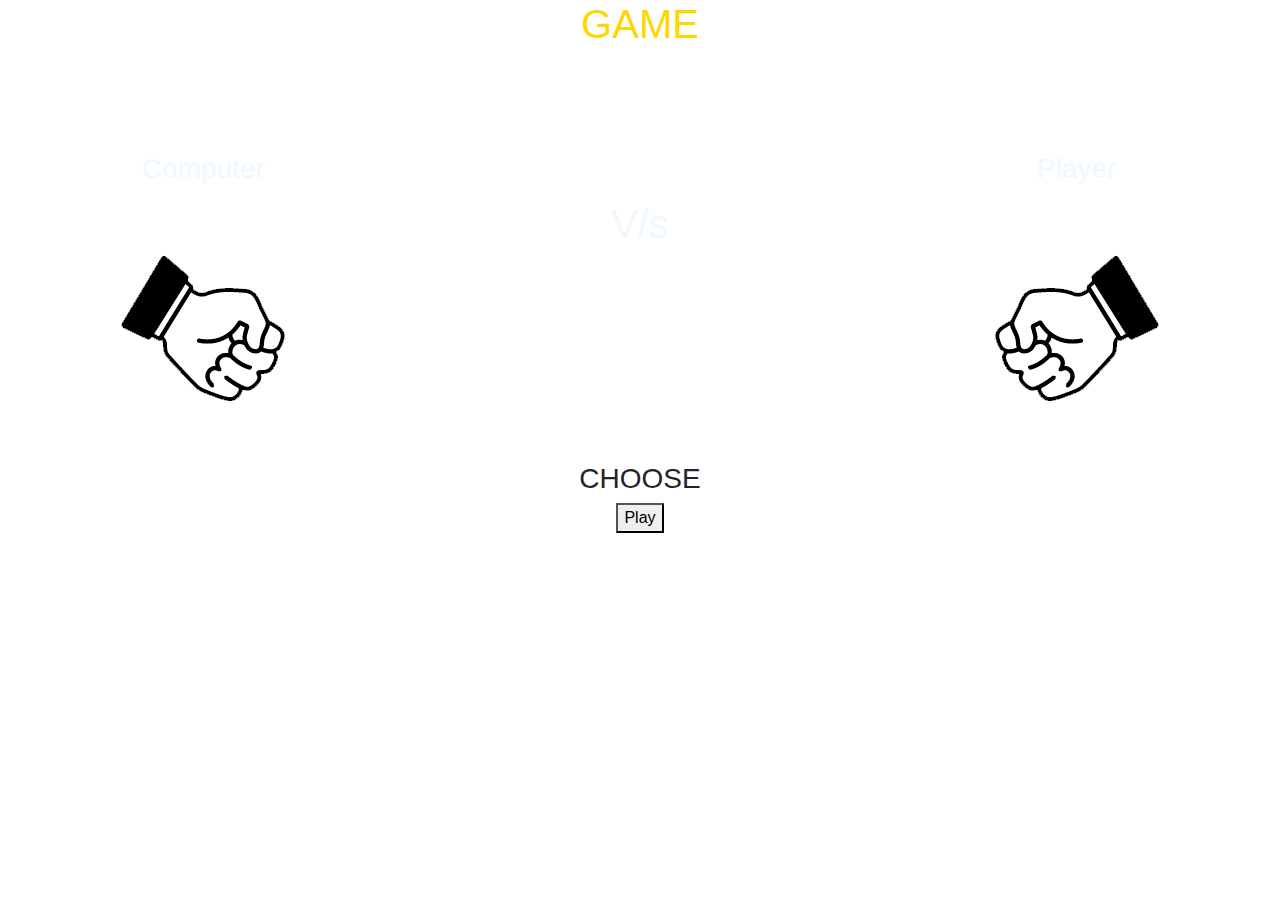
==== index.html @ ac8e4617 "game" ====
<!doctype html>
<html>

<head>
<meta charset="utf-8">
    <meta name="viewport" content="width=device-width, initial-scale=1.0">
    <link rel="stylesheet" href="animate.css-master/animate.min.css">
     <link rel="stylesheet" href="bootstrap-4.4.1-dist/css/bootstrap.min.css">
<script type="text/javascript" src="Brython-3.8.8/brython.js"></script>
<script type="text/javascript" src="Brython-3.8.8/brython_stdlib.js"></script>
</head>
    <style>
        .backimg{
            background-image: url('./black-and-silver-film-camera-on-brown-wooden-surface-733853.jpg');
	background-size: cover;
          overflow-x: hidden;  
height: 100vh;
	background-attachment: fixed;
	position: relative;
        }
    
    
    
    </style>

<body onload="brython()">
    <div class="contatiner backimg">
        
    <center>
        <h1 style="color: gold" >GAME</h1>
        
        </center>
        <br><br><br><br>
        <center>
        <div class="row">
            <div class="col-4">
                <h3 style="color: aliceblue">Computer</h3>
           <img src="img/rockcom.png" style="display: block" id="czone4"class="img-fluid animated infinite bounce " >
                <img src="img/rockcom.png" style="display: none" id="czone1"class="img-fluid" >
                 <img src="img/papercom.png" id="czone2" class="img-fluid" style="display: none" >
                 <img src="img/scissorscom.png" id="czone3" class="img-fluid" style="display: none" >
            
            </div>
             <div class="col-4">
                 <center>
                     <br><br>
            <h1 style="color: aliceblue">V/s</h1></center>
            
            </div>
             <div class="col-4">
                 <h3 style="color: aliceblue">Player</h3>
                 <img src="img/rock.png" style="display: block" id="zone4"class="img-fluid animated infinite bounce " >
                <img src="img/rock.png" id="zone1" style="display: none" class="img-fluid">
                 <img src="img/paper.png" id="zone2"  style="display: none" class="img-fluid"  >
                 <img src="img/scissors.png" id="zone3" class="img-fluid" style="display: none" >
            
            </div>
        
        </div>
            <h3>CHOOSE</h3>
            
            <div class="row">
            <div class="col-4">
          <button class="rock" style="display: none" id="button1">Stone</button>
          
        </div>
                <div class="col-4">
          <button class="paper"  id="button4">Play</button>
          <button class="paper"  style="display: none" id="button2">Paper</button>
          
        </div>
                <div class="col-4">
          
          <button class="scissors" style="display: none" id="button3">Scissors</button>
        </div>
    </div>
        
        
        
        
    
    </center>
    
    </div>
<script type="text/python">
from browser import bind, document
import random
@bind("#button4", "click")
def change(event):
    document["button1"].style.display = "block"
    document["button2"].style.display = "block"
    document["button3"].style.display = "block"
    document["button4"].style.display = "none"
    document["czone4"].style.display = "block"
    document["zone4"].style.display = "block"
    document["czone1"].style.display = "none"
    document["czone2"].style.display = "none"
    document["czone3"].style.display = "none"
    document["zone1"].style.display = "none"
    document["zone2"].style.display = "none"
    document["zone3"].style.display = "none"
    
@bind("#button1", "click")

def change(event):
    display = document["czone4"].style.display
    document["czone4"].style.display = "none"
    display = document["zone4"].style.display
    document["zone4"].style.display = "none"
    comp_choice=random.randint(1,3)
    playerchoice=1
    document["button1"].bind("click", lambda ev: print(comp_choice))
    if comp_choice==1:
        display = document["czone1"].style.display
        document["czone1"].style.display = "block" if display == "none" else "block"
        document["czone2"].style.display = "none"
        document["czone3"].style.display = "none"
    if comp_choice==2:
        display = document["czone2"].style.display
        document["czone2"].style.display = "block" if display == "none" else "block"
        document["czone1"].style.display = "none"
        document["czone3"].style.display = "none"
    if comp_choice==3:
        display = document["czone3"].style.display
        document["czone3"].style.display = "block" if display == "none" else "block"
        document["czone1"].style.display = "none"
        document["czone2"].style.display = "none"
    display = document["zone1"].style.display
    document["zone1"].style.display = "block" if display == "none" else "block"
    document["zone2"].style.display = "none"
    document["zone3"].style.display = "none"
    document["button1"].style.display = "none"
    document["button2"].style.display = "none"
    document["button3"].style.display = "none"
    document["button4"].style.display = "block"
@bind("#button2", "click")
def change(event):
    display = document["czone4"].style.display
    document["czone4"].style.display = "none"
    display = document["zone4"].style.display
    document["zone4"].style.display = "none"
    comp_choice=random.randint(1,3)
    playerchoice=2
    document["button2"].bind("click", lambda ev: print(comp_choice))
    if comp_choice==1:
        display = document["czone1"].style.display
        document["czone1"].style.display = "block" if display == "none" else "block"
        document["czone2"].style.display = "none"
        document["czone3"].style.display = "none"
    if comp_choice==2:
        display = document["czone2"].style.display
        document["czone2"].style.display = "block" if display == "none" else "block"
        document["czone1"].style.display = "none"
        document["czone3"].style.display = "none"
    if comp_choice==3:
        display = document["czone3"].style.display
        document["czone3"].style.display = "block" if display == "none" else "block"
        document["czone1"].style.display = "none"
        document["czone2"].style.display = "none"
    display = document["zone2"].style.display
    document["zone2"].style.display = "block" if display == "none" else "block"
    document["zone1"].style.display = "none"
    document["zone3"].style.display = "none"
    document["button1"].style.display = "none"
    document["button2"].style.display = "none"
    document["button3"].style.display = "none"
    document["button4"].style.display = "block"
@bind("#button3", "click")
def change(event):
    display = document["czone4"].style.display
    document["czone4"].style.display = "none"
    display = document["zone4"].style.display
    document["zone4"].style.display = "none"
    comp_choice=random.randint(1,3)
    playerchoice=1
    document["button3"].bind("click", lambda ev: print(comp_choice))
    if comp_choice==1:
        display = document["czone1"].style.display
        document["czone1"].style.display = "block" if display == "none" else "block"
        document["czone2"].style.display = "none"
        document["czone3"].style.display = "none"
    if comp_choice==2:
        display = document["czone2"].style.display
        document["czone2"].style.display = "block" if display == "none" else "block"
        document["czone1"].style.display = "none"
        document["czone3"].style.display = "none"
    if comp_choice==3:
        display = document["czone3"].style.display
        document["czone3"].style.display = "block" if display == "none" else "block"
        document["czone1"].style.display = "none"
        document["czone2"].style.display = "none"
    display = document["zone3"].style.display
    document["zone3"].style.display = "block" if display == "none" else "block"
    document["zone1"].style.display = "none"
    document["zone2"].style.display = "none"
    document["button1"].style.display = "none"
    document["button2"].style.display = "none"
    document["button3"].style.display = "none"
    document["button4"].style.display = "block"
    
</script>
</body>

</html>
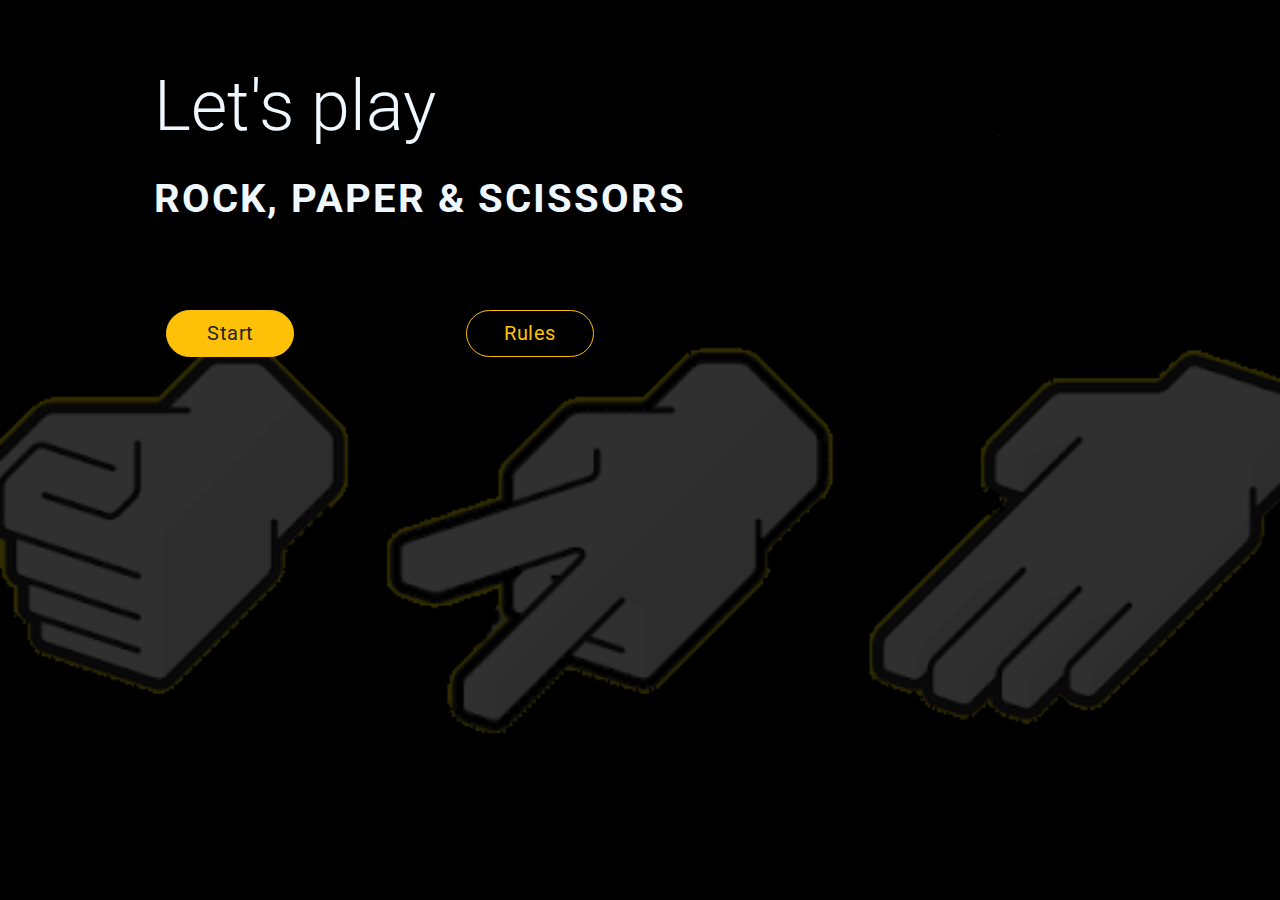
==== commit f71ba892: "update" ====
--- a/index.html
+++ b/index.html
@@ -1,204 +1,28 @@
-<!doctype html>
-<html>
-
-<head>
-<meta charset="utf-8">
-    <meta name="viewport" content="width=device-width, initial-scale=1.0">
-    <link rel="stylesheet" href="animate.css-master/animate.min.css">
-     <link rel="stylesheet" href="bootstrap-4.4.1-dist/css/bootstrap.min.css">
-<script type="text/javascript" src="Brython-3.8.8/brython.js"></script>
-<script type="text/javascript" src="Brython-3.8.8/brython_stdlib.js"></script>
-</head>
-    <style>
-        .backimg{
-            background-image: url('./black-and-silver-film-camera-on-brown-wooden-surface-733853.jpg');
-	background-size: cover;
-          overflow-x: hidden;  
-height: 100vh;
-	background-attachment: fixed;
-	position: relative;
-        }
+<!DOCTYPE html>
+<html lang="en">
+    <meta charset="utf-8">
     
+    <head>
+        <link rel="stylesheet" type="text/css" href="css/bootstrap.min.css">
+        <link rel="stylesheet" type="text/css" href="css/style.css">
+        <link rel="stylesheet" type="text/css" href="css/queries1.css">
+        <link href="https://fonts.googleapis.com/css2?family=Roboto:wght@300;400&display=swap" rel="stylesheet">
+        <title>Game</title>
+    </head>
     
+    <body>
+        <div class="container-fluid">
+            <header class="header">
+                <div class="intro">
+                    <h1>Let&#39;s play </h1>
+                    <h2 class="header2"><b>ROCK, PAPER &amp; SCISSORS</b></h2>        
+                </div>            
+                <a class="btn btn-warning b" href="game.html">Start</a>
+                <a class="btn btn-outline-warning a" href="rules.html">Rules</a>
+            </header>
+        </div>
+        <script src="js/bootstrap.min.js"></script>
+        <script src="js/script.js"></script>
+    </body>
     
-    </style>
-
-<body onload="brython()">
-    <div class="contatiner backimg">
-        
-    <center>
-        <h1 style="color: gold" >GAME</h1>
-        
-        </center>
-        <br><br><br><br>
-        <center>
-        <div class="row">
-            <div class="col-4">
-                <h3 style="color: aliceblue">Computer</h3>
-           <img src="img/rockcom.png" style="display: block" id="czone4"class="img-fluid animated infinite bounce " >
-                <img src="img/rockcom.png" style="display: none" id="czone1"class="img-fluid" >
-                 <img src="img/papercom.png" id="czone2" class="img-fluid" style="display: none" >
-                 <img src="img/scissorscom.png" id="czone3" class="img-fluid" style="display: none" >
-            
-            </div>
-             <div class="col-4">
-                 <center>
-                     <br><br>
-            <h1 style="color: aliceblue">V/s</h1></center>
-            
-            </div>
-             <div class="col-4">
-                 <h3 style="color: aliceblue">Player</h3>
-                 <img src="img/rock.png" style="display: block" id="zone4"class="img-fluid animated infinite bounce " >
-                <img src="img/rock.png" id="zone1" style="display: none" class="img-fluid">
-                 <img src="img/paper.png" id="zone2"  style="display: none" class="img-fluid"  >
-                 <img src="img/scissors.png" id="zone3" class="img-fluid" style="display: none" >
-            
-            </div>
-        
-        </div>
-            <h3>CHOOSE</h3>
-            
-            <div class="row">
-            <div class="col-4">
-          <button class="rock" style="display: none" id="button1">Stone</button>
-          
-        </div>
-                <div class="col-4">
-          <button class="paper"  id="button4">Play</button>
-          <button class="paper"  style="display: none" id="button2">Paper</button>
-          
-        </div>
-                <div class="col-4">
-          
-          <button class="scissors" style="display: none" id="button3">Scissors</button>
-        </div>
-    </div>
-        
-        
-        
-        
-    
-    </center>
-    
-    </div>
-<script type="text/python">
-from browser import bind, document
-import random
-@bind("#button4", "click")
-def change(event):
-    document["button1"].style.display = "block"
-    document["button2"].style.display = "block"
-    document["button3"].style.display = "block"
-    document["button4"].style.display = "none"
-    document["czone4"].style.display = "block"
-    document["zone4"].style.display = "block"
-    document["czone1"].style.display = "none"
-    document["czone2"].style.display = "none"
-    document["czone3"].style.display = "none"
-    document["zone1"].style.display = "none"
-    document["zone2"].style.display = "none"
-    document["zone3"].style.display = "none"
-    
-@bind("#button1", "click")
-
-def change(event):
-    display = document["czone4"].style.display
-    document["czone4"].style.display = "none"
-    display = document["zone4"].style.display
-    document["zone4"].style.display = "none"
-    comp_choice=random.randint(1,3)
-    playerchoice=1
-    document["button1"].bind("click", lambda ev: print(comp_choice))
-    if comp_choice==1:
-        display = document["czone1"].style.display
-        document["czone1"].style.display = "block" if display == "none" else "block"
-        document["czone2"].style.display = "none"
-        document["czone3"].style.display = "none"
-    if comp_choice==2:
-        display = document["czone2"].style.display
-        document["czone2"].style.display = "block" if display == "none" else "block"
-        document["czone1"].style.display = "none"
-        document["czone3"].style.display = "none"
-    if comp_choice==3:
-        display = document["czone3"].style.display
-        document["czone3"].style.display = "block" if display == "none" else "block"
-        document["czone1"].style.display = "none"
-        document["czone2"].style.display = "none"
-    display = document["zone1"].style.display
-    document["zone1"].style.display = "block" if display == "none" else "block"
-    document["zone2"].style.display = "none"
-    document["zone3"].style.display = "none"
-    document["button1"].style.display = "none"
-    document["button2"].style.display = "none"
-    document["button3"].style.display = "none"
-    document["button4"].style.display = "block"
-@bind("#button2", "click")
-def change(event):
-    display = document["czone4"].style.display
-    document["czone4"].style.display = "none"
-    display = document["zone4"].style.display
-    document["zone4"].style.display = "none"
-    comp_choice=random.randint(1,3)
-    playerchoice=2
-    document["button2"].bind("click", lambda ev: print(comp_choice))
-    if comp_choice==1:
-        display = document["czone1"].style.display
-        document["czone1"].style.display = "block" if display == "none" else "block"
-        document["czone2"].style.display = "none"
-        document["czone3"].style.display = "none"
-    if comp_choice==2:
-        display = document["czone2"].style.display
-        document["czone2"].style.display = "block" if display == "none" else "block"
-        document["czone1"].style.display = "none"
-        document["czone3"].style.display = "none"
-    if comp_choice==3:
-        display = document["czone3"].style.display
-        document["czone3"].style.display = "block" if display == "none" else "block"
-        document["czone1"].style.display = "none"
-        document["czone2"].style.display = "none"
-    display = document["zone2"].style.display
-    document["zone2"].style.display = "block" if display == "none" else "block"
-    document["zone1"].style.display = "none"
-    document["zone3"].style.display = "none"
-    document["button1"].style.display = "none"
-    document["button2"].style.display = "none"
-    document["button3"].style.display = "none"
-    document["button4"].style.display = "block"
-@bind("#button3", "click")
-def change(event):
-    display = document["czone4"].style.display
-    document["czone4"].style.display = "none"
-    display = document["zone4"].style.display
-    document["zone4"].style.display = "none"
-    comp_choice=random.randint(1,3)
-    playerchoice=1
-    document["button3"].bind("click", lambda ev: print(comp_choice))
-    if comp_choice==1:
-        display = document["czone1"].style.display
-        document["czone1"].style.display = "block" if display == "none" else "block"
-        document["czone2"].style.display = "none"
-        document["czone3"].style.display = "none"
-    if comp_choice==2:
-        display = document["czone2"].style.display
-        document["czone2"].style.display = "block" if display == "none" else "block"
-        document["czone1"].style.display = "none"
-        document["czone3"].style.display = "none"
-    if comp_choice==3:
-        display = document["czone3"].style.display
-        document["czone3"].style.display = "block" if display == "none" else "block"
-        document["czone1"].style.display = "none"
-        document["czone2"].style.display = "none"
-    display = document["zone3"].style.display
-    document["zone3"].style.display = "block" if display == "none" else "block"
-    document["zone1"].style.display = "none"
-    document["zone2"].style.display = "none"
-    document["button1"].style.display = "none"
-    document["button2"].style.display = "none"
-    document["button3"].style.display = "none"
-    document["button4"].style.display = "block"
-    
-</script>
-</body>
-
-</html>+    <!-- The above linked script file is empty. Copy your code there -->--- a/css/style.css
+++ b/css/style.css
@@ -0,0 +1,94 @@
+html{
+    font-family: "Lato", sans-serif;
+    font-size: 20px;
+    text-rendering: optimizeLegibility;
+    font-weight: 300;
+}
+
+*{
+    padding: 0;
+    margin: 0;
+    box-sizing: border-box;
+}
+
+.container-fluid{
+   padding: 0;
+}
+
+/* For the index file */
+header{
+    background-image:linear-gradient(rgba(0, 0, 0, 0.81),rgba(0, 0, 0,0.81)), url(img/images.png);
+    background-size: cover;
+    background-attachment: fixed;
+    background-position: center;
+    height: 100vh;
+}
+
+
+/* ------ Headings ---------- */
+
+h1{
+    color: aliceblue;
+    font-size: 350%;
+    font-weight: 300;
+}
+.header2{
+    color: aliceblue;
+    font-weight: 400;
+    letter-spacing: 2px;
+    padding-top: 1.5%
+}
+
+.intro{
+    padding-top: 5%;
+    padding-left: 12%;
+}
+
+/* ------ Buttons ---------- */
+
+.btn{
+    border-radius: 200px;
+    width: 10%;
+    margin-top: 6%;
+    margin-left: 13%;
+    border-width: 1.5px;
+    letter-spacing: 0.5px;
+    text-decoration: none;
+}
+.a,.b{transition: all 0.5s}
+
+.b:active,.b:hover{
+    background-color:rgba(0, 0, 0,0.81);
+    color: aliceblue;
+    border-color: aliceblue;
+}
+
+/*------ The styling for rules pages starts from here ----*/
+
+
+
+
+.header1{
+    background-image:linear-gradient(rgba(0, 0, 0, 0.93),rgba(0, 0, 0,0.93))
+}
+
+.rule2{
+    padding-top: 0.5%;
+    margin-left: 33%;
+    font-size: 70%;
+    font-weight: 500;
+}
+
+.rule2:after{
+    display: block;
+    height: 3px;
+    background-color: yellow;
+    content: " ";
+    width: 130px;
+    margin: 3px 0;
+}
+
+.rule3{
+    width: 70%;
+    margin: 2% auto;
+}
--- a/css/queries1.css
+++ b/css/queries1.css
@@ -0,0 +1,36 @@
+/* Big Screens*/
+@media only screen and (max-width:1200px){
+    .intro{padding-left:15%;}
+    .btn{margin-left: 15%;}
+}
+
+/* Small tablet to big tablet*/
+@media only screen and (max-width:1023px){
+    .btn{width: 13%;}
+}
+
+/* Small phones to small tablets*/
+@media only screen and (max-width:767px){
+    .btn{
+        width: 17%;
+        margin-left: 12%;
+    }
+    .intro{padding-left:12%;}
+}
+
+/* Small phones*/
+@media only screen and (max-width:576px){
+     .intro{padding-left:2;
+         padding-top: 15%;
+         width: 100%;
+    }
+    .btn{
+        width: 30%;
+        margin-top: 10%;
+    }
+    h1{font-size: 300%;}
+    .header2{
+    padding-top: 1.5%
+    }
+
+}
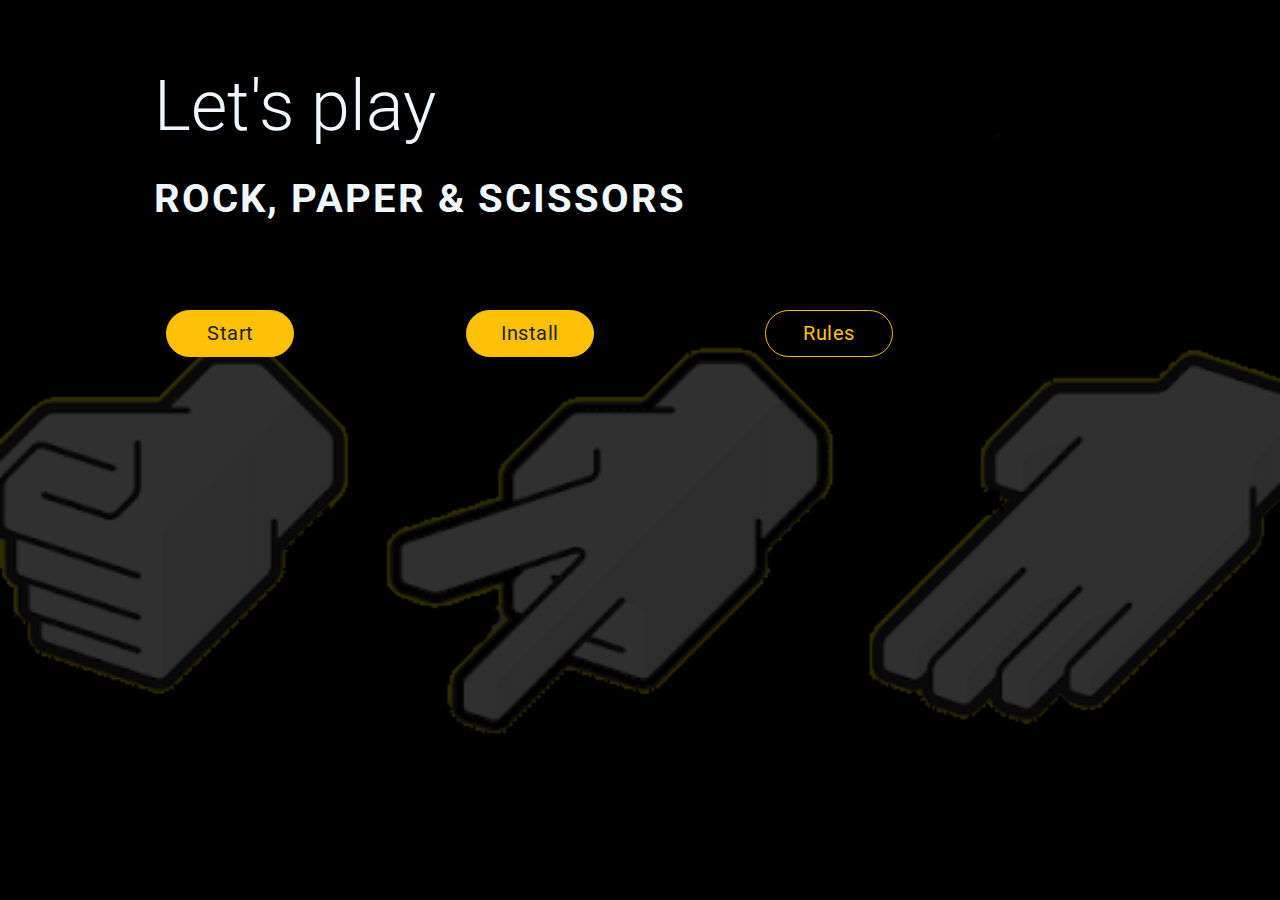
==== commit 7082d121: "update" ====
--- a/index.html
+++ b/index.html
@@ -1,8 +1,15 @@
 <!DOCTYPE html>
 <html lang="en">
-    <meta charset="utf-8">
     
     <head>
+        <meta charset="utf-8">
+    
+  <link rel="manifest" href="/manifest.json">
+  <meta name="apple-mobile-web-app-capable" content="yes">
+  <meta name="apple-mobile-web-app-status-bar-style" content="black">
+  <meta name="apple-mobile-web-app-title" content="Gates">
+ 
+  <meta name="theme-color" content="#3f51b5">
         <link rel="stylesheet" type="text/css" href="css/bootstrap.min.css">
         <link rel="stylesheet" type="text/css" href="css/style.css">
         <link rel="stylesheet" type="text/css" href="css/queries1.css">
@@ -17,12 +24,15 @@
                     <h1>Let&#39;s play </h1>
                     <h2 class="header2"><b>ROCK, PAPER &amp; SCISSORS</b></h2>        
                 </div>            
-                <a class="btn btn-warning b" href="game.html">Start</a>
+                <a class="btn btn-warning b"  href="game.html">Start</a>
+                <a class="btn btn-warning b"  id="installapp">Install</a>
                 <a class="btn btn-outline-warning a" href="rules.html">Rules</a>
             </header>
         </div>
         <script src="js/bootstrap.min.js"></script>
-        <script src="js/script.js"></script>
+        <script src="app.js"></script>
+        <script src="feed.js"></script>
+        
     </body>
     
-    <!-- The above linked script file is empty. Copy your code there -->+   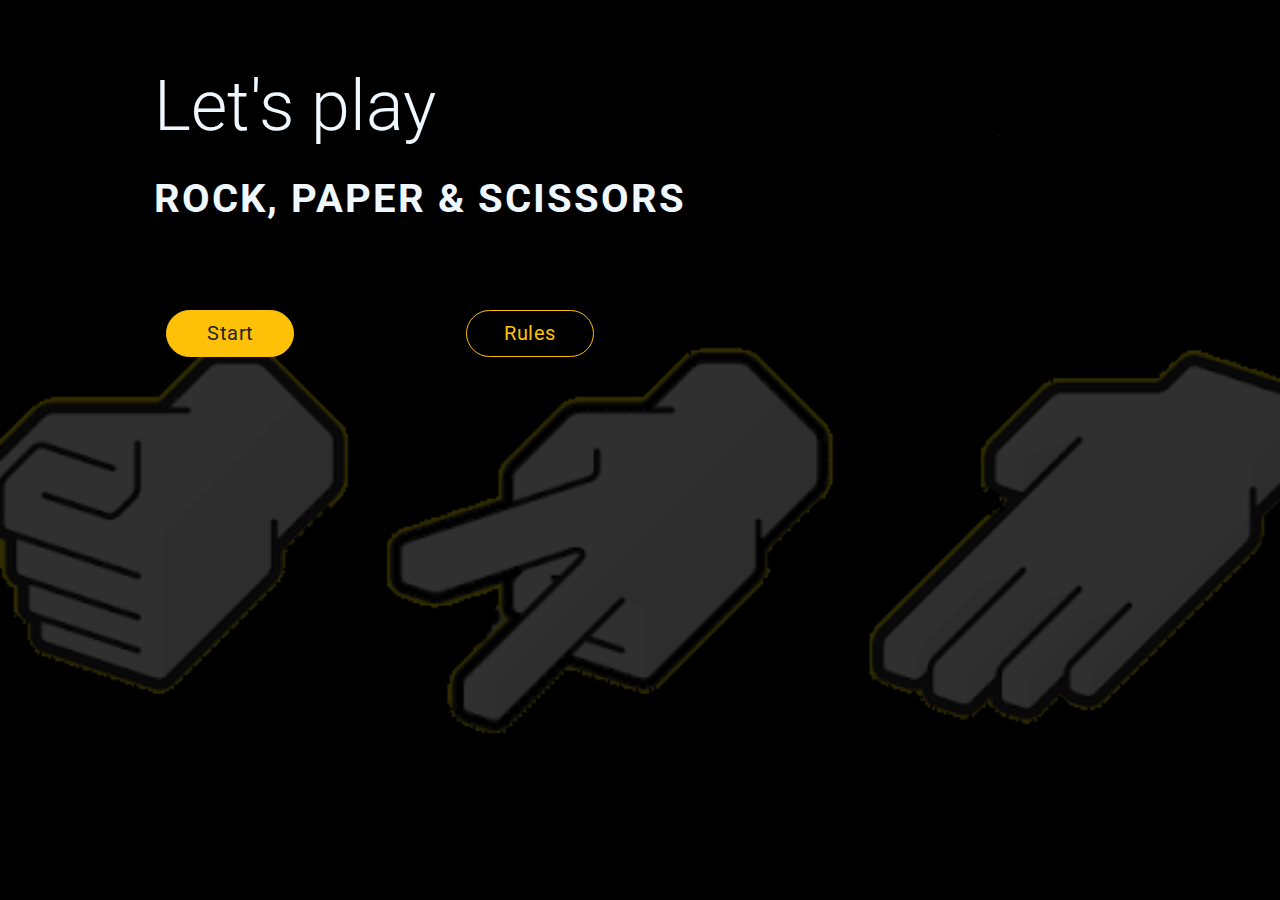
==== commit b7aa603d: "Update index.html" ====
--- a/index.html
+++ b/index.html
@@ -24,8 +24,8 @@
                     <h1>Let&#39;s play </h1>
                     <h2 class="header2"><b>ROCK, PAPER &amp; SCISSORS</b></h2>        
                 </div>            
-                <a class="btn btn-warning b"  href="game.html">Start</a>
-                <a class="btn btn-warning b"  id="installapp">Install</a>
+                <a class="btn btn-warning b" id="installapp" href="game.html">Start</a>
+                
                 <a class="btn btn-outline-warning a" href="rules.html">Rules</a>
             </header>
         </div>
